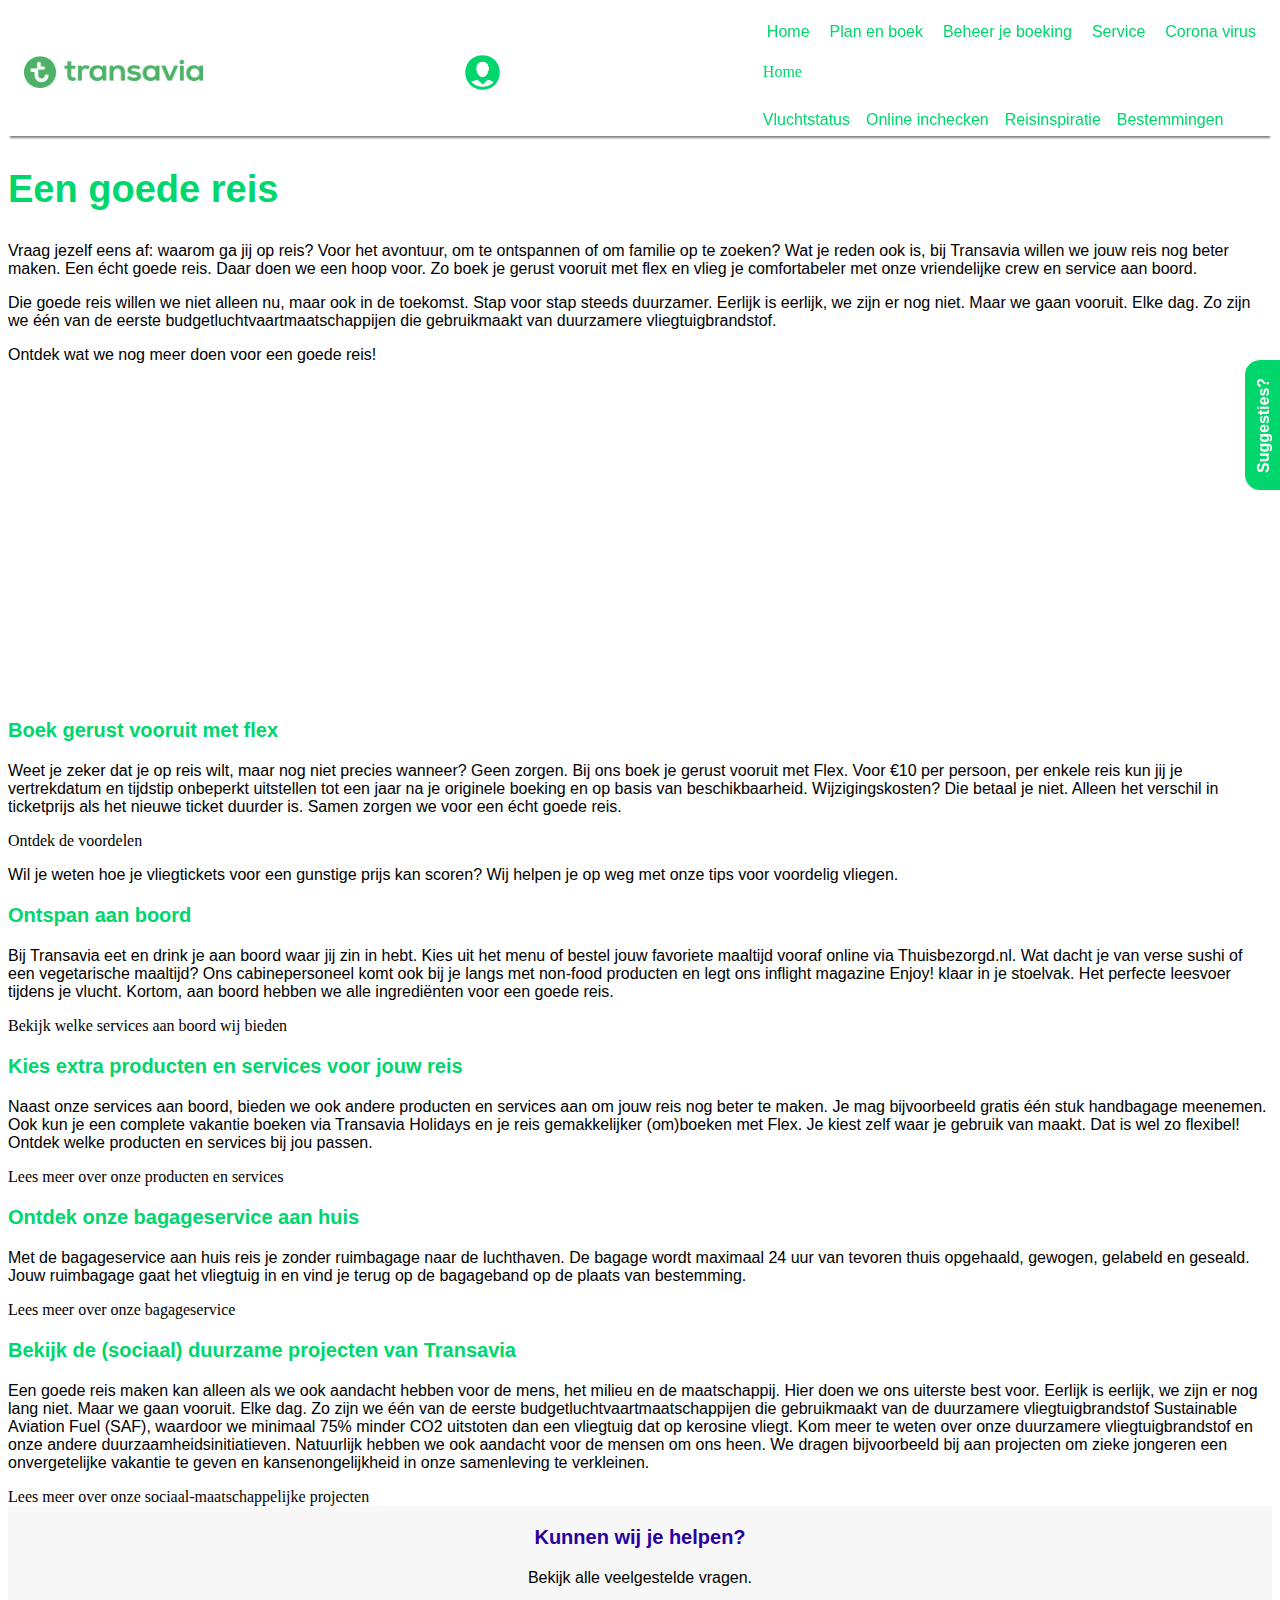
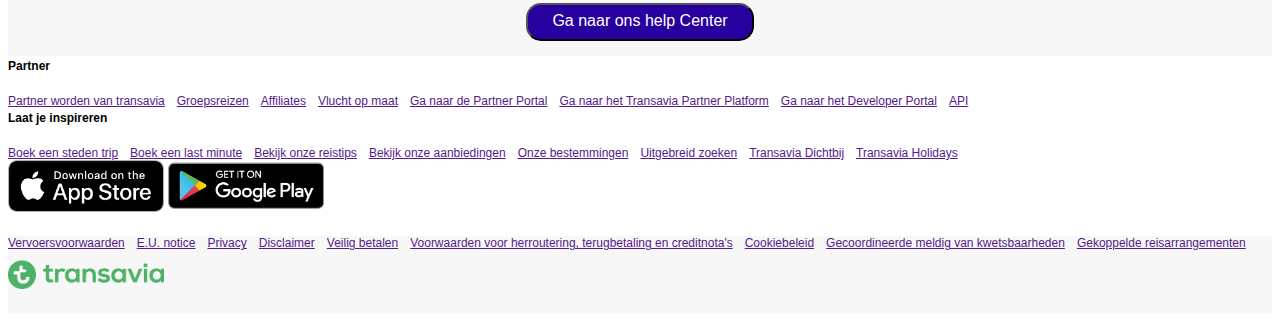
==== goede-reis.html @ a08840b6 "menu vormgegeven" ====
<!doctype html>
<html lang="nl">

<head>
    <meta charset="UTF-8">
    <meta name="author" content="jouw naam">
    <meta name="viewport" content="width=device-width, initial-scale=1">

    <title>Howdy FED2223</title>

    <link href="styles/style.css" rel="stylesheet">
    <link rel="icon" type="image/svg+xml" href="images/favicon.svg">
</head>

<body>
    <h1>Goede reis</h1>
    <header>
        <img class="headerlogo" id="logo" href="index.html" src="images/Transavia_logo_groen_horizontaal.png" alt="Go Home">
        <img class="account" id="account" src="images/transavia-account.png" alt="transavia Account">


        <!-- de open button -->
        <!-- de button is niet relevant voor screenreaders -->
        <!-- met aria-hidden="true" 'verstop' je de button voor ze -->
        <button aria-hidden="true"><img src="images/menu-button.png" alt="" /></button>


        <!--  het menu -->
        <nav>
            <section>
                <!-- de sluit button -->
                <!-- de button is ook niet relevant voor screenreaders -->
                <button aria-hidden="true"><img src="images/menu-button-active.png" alt="" /></button>

                <ul>
                    <li><a href="index.html"><img src="" alt=""> Home</a></li>
                    <li><a href="#"><img src="" alt=""> Plan en boek</a></li>
                    <li><a href="#"><img src="" alt=""> Beheer je boeking</a></li>
                    <li><a href="#"><img src="" alt=""> Service</a></li>
                    <li><a href="#"><img src="" alt=""> Corona virus</a></li>
                </ul>
                <a>Home</a>
            </section>
            <section>
                <ul>
                    <li><a href="vluchstatus.html">Vluchtstatus</a></li>
                    <li><a href="onlineinchecken.html">Online inchecken</a></li>
                    <li>
                        <a href="reisinspiratie.html">Reisinspiratie</a>
                    </li>
                    <li>
                        <a href="bestemmingen.html">Bestemmingen</a>
                    </li>
                </ul>
            </section>
        </nav>

    </header>

    <body>
        <a class="fixedlink">Suggesties?</a>
        <section class="section1">
            <h2>Een goede reis</h2>
            <article>
                <p>
                    Vraag jezelf eens af: waarom ga jij op reis? Voor het avontuur, om te ontspannen of om familie op te zoeken? Wat je reden ook is, bij Transavia willen we jouw reis nog beter maken. Een écht goede reis. Daar doen we een hoop voor. Zo boek je gerust vooruit met flex en vlieg je comfortabeler met onze vriendelijke crew en service aan boord.
                </p>
                <p>Die goede reis willen we niet alleen nu, maar ook in de toekomst. Stap voor stap steeds duurzamer. Eerlijk is eerlijk, we zijn er nog niet. Maar we gaan vooruit. Elke dag. Zo zijn we één van de eerste budgetluchtvaartmaatschappijen die gebruikmaakt van duurzamere vliegtuigbrandstof.</p>

                <p> Ontdek wat we nog meer doen voor een goede reis! </p>
            </article>
        </section>
        <section>
            <iframe width="400" height="315" src="https://www.youtube.com/embed/Dn-95Doh0b4" title="YouTube video player" frameborder="0" allow="accelerometer; autoplay; clipboard-write; encrypted-media; gyroscope; picture-in-picture; web-share" allowfullscreen></iframe>
        </section>
        <section>
            <article>
                <h3>Boek gerust vooruit met flex</h3>

                <p>Weet je zeker dat je op reis wilt, maar nog niet precies wanneer? Geen zorgen. Bij ons boek je gerust vooruit met Flex. Voor €10 per persoon, per enkele reis kun jij je vertrekdatum en tijdstip onbeperkt uitstellen tot een jaar na je originele boeking en op basis van beschikbaarheid. Wijzigingskosten? Die betaal je niet. Alleen het verschil in ticketprijs als het nieuwe ticket duurder is. Samen zorgen we voor een écht goede reis. </p>

                <a>Ontdek de voordelen</a>

                <p>Wil je weten hoe je vliegtickets voor een gunstige prijs kan scoren? Wij helpen je op weg met onze <a>tips voor voordelig vliegen</a>.</p>
            </article>
        </section>
        <section>
            <article>
                <h3>Ontspan aan boord</h3>
                <p>Bij Transavia eet en drink je aan boord waar jij zin in hebt. Kies uit het menu of bestel jouw favoriete maaltijd vooraf online via Thuisbezorgd.nl. Wat dacht je van verse sushi of een vegetarische maaltijd? Ons cabinepersoneel komt ook bij je langs met non-food producten en legt ons inflight magazine Enjoy! klaar in je stoelvak. Het perfecte leesvoer tijdens je vlucht. Kortom, aan boord hebben we alle ingrediënten voor een goede reis.</p>

                <a>Bekijk welke services aan boord wij bieden</a>
            </article>
        </section>
        <section>
            <article>
                <h3>Kies extra producten en services voor jouw reis</h3>
                <p>Naast onze services aan boord, bieden we ook andere producten en services aan om jouw reis nog beter te maken. Je mag bijvoorbeeld gratis één stuk handbagage meenemen. Ook kun je een complete vakantie boeken via Transavia Holidays en je reis gemakkelijker (om)boeken met Flex. Je kiest zelf waar je gebruik van maakt. Dat is wel zo flexibel! Ontdek welke producten en services bij jou passen.</p>

                <a>Lees meer over onze producten en services</a>
            </article>
        </section>
        <section>
            <article>
                <h3>Ontdek onze bagageservice aan huis</h3>
                <p>Met de bagageservice aan huis reis je zonder ruimbagage naar de luchthaven. De bagage wordt maximaal 24 uur van tevoren thuis opgehaald, gewogen, gelabeld en geseald. Jouw ruimbagage gaat het vliegtuig in en vind je terug op de bagageband op de plaats van bestemming.</p>
            </article>
            <a>Lees meer over onze bagageservice</a>
        </section>
        <section>
            <article>
            <h3>Bekijk de (sociaal) duurzame projecten van Transavia</h3>
                <p>Een goede reis maken kan alleen als we ook aandacht hebben voor de mens, het milieu en de maatschappij. Hier doen we ons uiterste best voor. Eerlijk is eerlijk, we zijn er nog lang niet. Maar we gaan vooruit. Elke dag. Zo zijn we één van de eerste budgetluchtvaartmaatschappijen die gebruikmaakt van de duurzamere vliegtuigbrandstof Sustainable Aviation Fuel (SAF), waardoor we minimaal 75% minder CO2 uitstoten dan een vliegtuig dat op kerosine vliegt. Kom meer te weten over onze <a>duurzamere vliegtuigbrandstof</a> en onze andere <a>duurzaamheidsinitiatieven</a>. Natuurlijk hebben we ook aandacht voor de mensen om ons heen. We dragen bijvoorbeeld bij aan projecten om zieke jongeren een onvergetelijke vakantie te geven en kansenongelijkheid in onze samenleving te verkleinen.</p>
                <a>Lees meer over onze sociaal-maatschappelijke projecten</a>
            </article>
        </section>
        
         <section class="section6">
        <h3 class="s6h3">Kunnen wij je helpen?</h3>
        <p class="s6p">Bekijk alle veelgestelde vragen.</p>
        <button class="s6button">Ga naar ons help Center</button>
    </section>
        
    </body>
    <footer>
        <section class="section7">
            <label class="s7label1">Partner</label>
            <nav class="s7nav1">
                <ul>
                    <li><a href="">Partner worden van transavia</a></li>
                    <li><a href="">Groepsreizen</a></li>
                    <li><a href="">Affiliates</a></li>
                    <li><a href="">Vlucht op maat</a></li>
                    <li><a href="">Ga naar de Partner Portal</a></li>
                    <li><a href="">Ga naar het Transavia Partner Platform</a></li>
                    <li><a href="">Ga naar het Developer Portal</a></li>
                    <li><a href="">API</a></li>
                </ul>
            </nav>
            <label class="s7label2">Laat je inspireren</label>
            <nav class="s7nav2">
                <ul>
                    <li><a href="">Boek een steden trip</a></li>
                    <li><a href="">Boek een last minute</a></li>
                    <li><a href="">Bekijk onze reistips</a></li>
                    <li><a href="">Bekijk onze aanbiedingen</a></li>
                    <li><a href="">Onze bestemmingen</a></li>
                    <li><a href="">Uitgebreid zoeken</a></li>
                    <li><a href="">Transavia Dichtbij</a></li>
                    <li><a href="">Transavia Holidays</a></li>
                </ul>
            </nav>
            <img class="s7img1" src="images/app-store-badge.png" alt="Download on the App store">
            <img class="s7img2" src="images/google-play-badge.png" alt="Get in on Google Play">
        </section>
        <section class="section8">
            <nav class="s8nav">
                <ul>
                    <li><a href="">Vervoersvoorwaarden</a></li>
                    <li><a href="">E.U. notice</a></li>
                    <li><a href="">Privacy</a></li>
                    <li><a href="">Disclaimer</a></li>
                    <li><a href="">Veilig betalen</a></li>
                    <li><a href="">Voorwaarden voor herroutering, terugbetaling en creditnota's</a></li>
                    <li><a href="">Cookiebeleid</a></li>
                    <li><a href="">Gecoordineerde meldig van kwetsbaarheden</a></li>
                    <li><a href="">Gekoppelde reisarrangementen</a></li>
                </ul>
            </nav>
            <img class=" s8img" src="images/Transavia_logo_groen_horizontaal.png" alt="Transavia logo">
        </section>
    </footer>

    <script defer src="scripts/script.js"></script>
</body></html>
---- styles/style.css ----
/**************/
/* CSS REMEDY */
/**************/
*,
*::after,
*::before {
    box-sizing: border-box;
}

button,
summary {
    cursor: pointer;
}





/*********************/
/* CUSTOM PROPERTIES */
/*********************/
:root {
    /* startje */
    --color-text: #111;
    --color-background: #eee;
}





/****************/
/* JOUW STYLING */
/****************/

/* jouw code */
@font-face {
    src: url('fonts/nexa-bold.otf') format('nexab');
    font-family: nexa-bold;
}

@font-face {
    font-family: nexa-light;
    src: url(fonts/nexa-light.otf);
}

P {
    font-family: sans-serif;
}

H1 {
    display: none;
}

H2 {
    color: #00D66C;
    font-family: sans-serif;
    font-size: 38px;
}

H3 {
    color: #00D66C;
    font-family: sans-serif;
    font-size: 20px;
}

H4 {
    font-family: sans-serif;
    font-size: 12px;

}

.hoofdnav1 li {
    border-bottom-color: #909090;
    border-bottom-style: solid;
    font-weight: bold;
        
}

.hoofdnav2 {
    font-weight: lighter;
}

.hoofdnav3 {
    background-color: #F7F7F7;
    height: 300px;
    
}

.hoofdnav3 article {
    font-family: sans-serif;
    color: #000000
}

.hoofdnav3 a {
    font-family: sans-serif;
    color: #000000;
    border-bottom: none
}

.hoofdnav3 p {
    font-family: sans-serif;
    font-size: 12px;
    color: #909090
}

.hoofdnav3 summary {
    font-family: sans-serif;
    font-weight: lighter;
    font-size: 16px;
    color: #000000;
    margin-bottom: 5px;
    margin-left: 10px
}

.hoofdnav3 article {
    font-weight: lighter;
    margin: 10px;
}

.headerlogo {
    width: 179px;
}

.account {
    height: 35px
}

.fixedlink {
    background-color: #00D66C;
    color: #FFFFFF;
    margin-right: 0px;
    position: fixed;
    right: 0;
    top: 40%;
    font-family: sans-serif;
    font-weight: bold;
    writing-mode: vertical-lr;
    transform: rotate(180deg);
    height: 130px;
    width: 35px;
    border-top-right-radius: 15px;
    border-bottom-right-radius: 15px;
    text-align: center;
    padding: 7px;

}

input {
    padding: 7px 24px 9px;
    border-radius: 12px;
    height: 40px;
}

.inputdate {
    font-family: sans-serif;
    letter-spacing: ;
    color: #606060;
}

ul {
    list-style: none;
}

li {
    font-family: sans-serif;
}

.s1form {
    font-family: sans-serif;
    font-size: 16px;
    display:flex;
    flex-wrap: wrap;
    justify-content: space-between;
    align-content:center;
    width: 80%;
    margin-left: auto;
    margin-right: auto;
   
}

.s1label1 {
    font-weight: bold;
    align-self;
    flex: 1 1 300px;
    margin-bottom: 10px;
}

.s1input1 {
    width: px;
    flex: 1px;
    margin-bottom: 20px;  
}

.s1label2 {
    font-weight: bold;
    flex: 1 1 300px;
    margin-bottom: 10px
}

.s1input2 {
    width: ;
    flex: 1 1 300px;
    margin-bottom: 20px;
}

.s1label3 {
    font-weight: bold;
    flex: 1 1 180px;
    margin-bottom: 10px
}

.s1input3 {
    flex: 1 1 150px;
    margin-bottom: 20px;
    margin-right: 30px;
}

.s1label4 {
    font-weight: bold;
    flex: 1 1 150px;
    margin-bottom: 10px;
}

.s1input4 {
    flex: 1 1 150px;
    margin-bottom: 20px;
}

.s1checkbox1 {
   margin-top: -10px;
   margin-right: 5px 
}

.s1label5 {
    font-weight: bold;
    flex: 1 1 300px;
    margin-bottom: 10px
}

.s1input5 {
    flex: 1 1 300px;
}

.s1checkbox2 {
    vertical-align: middle;
}

.s1button {
    background-color: #FF3268;
    color: #FFFFFF;
    padding: 7px 24px 9px;
    border-radius: 25px;
    font-size: 16px;
    margin-left: auto;
    margin-right: auto;
    margin-bottom: 20px;
    display: block;
    font-size: 20px;
    font-weight: bold;
}

.s1a {
    display: block;
    text-align: center;
    font-family: sans-serif;
    margin-bottom: 10px;
    
}

.searchimg {
    height: 25px;
    margin-right: 15px;
    vertical-align: middle;

}

.s1checkbox {
    width: 25px;
    height: 25px;
}

.section3 {
    background-color: #F3E5D8;
    padding: 15px;
}

.jeboekingbeherenimg {
    vertical-align: middle;
    height: 25px;
}

.section2 a {
    font-family: sans-serif;

}

.section3 {
    margin-top: 50px
}

.s3a1 {
    background-color: #F2F2F2;
    border-radius: 15px;
    padding: 10px;
}

.s3a2 {
    background-color: #F2F2F2;
    border-radius: 15px;
    padding: 10px;
    margin-top: 20px;
}

.s3h31 {
    vertical-align: middle;
    display: inline
}

.onlineincheckenimg {
    vertical-align: middle;
    height: 25px;
}

.s3h32 {
    color: #2800A0;
    vertical-align: middle;
    display: inline;
}

.s3button1 {
    background-color: #00D66C;
    color: #FFFFFF;
    font-size: 16px;
    padding: 7px 24px 9px;
    border-radius: 15px 15px;
}

.s3button2 {
    background-color: #2800A0;
    color: #FFFFFF;
    font-size: 16px;
    padding: 7px 24px 9px;
    border-radius: 15px 15px;
}

.section4 {}

table {
    width: 90%;
    margin-left: auto;
    margin-right: auto;
}

th {
    color: #2800A0;
    font-family: sans-serif;
    font-size: 20px;
    font-weight: bold;
    text-align: left;
}

.tdVanaf {
    color: #202020;
    font-family: sans-serif;
    font-size: 16px;
    
}
    
.tdPrijs{
    color: #2800A0;
    font-family: sans-serif;
    font-size: 24px;
    text-align: right;
    font-weight: bold;
}

.BottomRow {
    border-bottom: solid 1px #606060;
}

.s4p {
    width: 80%;
    margin-left: auto;
    margin-right: auto;
}


.section5 {
    background-color: #F3E5D8;
    padding: 50px;
}

.s5img1 {
    padding-top: 20px;
    padding-bottom: 20px;
    margin: 10px;
    margin-left: auto;
    margin-right: auto;
    display: block;
}

.s5img2 {
    padding-top: 20px;
    padding-bottom: 20px;
    margin: 10px;
    margin-left: auto;
    margin-right: auto;
    display: block;
}

.s5img3 {
    padding-top: 20px;
    padding-bottom: 20px;
    margin: 10px;
    margin-left: auto;
    margin-right: auto;
    display: block;
}

.s5a1s1 {
    background-color: #00D66C;
    border-top-left-radius: 12px;
    border-top-right-radius: 12px;
    height: 120px;
}


.s5a1s2 {
    background-color: #FFFFFF;
    border-bottom-left-radius: 12px;
    border-bottom-right-radius: 12px;
    padding: 10px;
    margin-bottom: 50px;
}

.s5h31 {
    margin-top: 0px
}

.s5a2s1 {
    background-color: #2800A0;
    border-top-left-radius: 12px;
    border-top-right-radius: 12px;
    height: 120px;
}

.s5a2s2 {
    background-color: #FFFFFF;
    border-bottom-left-radius: 12px;
    border-bottom-right-radius: 12px;
    padding: 10px;
    margin-bottom: 50px;
}

.s5h32 {
    color: #2800A0;
     margin-top: 0px
}

.s5a3s1 {
    background-color: #FF3268;
    border-top-left-radius: 12px;
    border-top-right-radius: 12px;
    height: 120px;
}

.s5a3s2 {
    background-color: #FFFFFF;
    border-bottom-left-radius: 12px;
    border-bottom-right-radius: 12px;
    padding: 10px;
}

.s5h33 {
    color: #FF3268;
     margin-top: 0px
}

/*
.s5a1 {
    display: block;
    background-color: #FFFFFF;
    padding: 7px
}
*/
.s5h2 {
    color: #2800A0;
}

.s5p {
    font-size: 16px;
    color: #606060;
}

.s5button {
    background-color: #FFFFFF;
    color: black;
    font-size: 16px;
    padding: 7px 24px 9px;
    border-radius: 12px;
}

.section6 {
    background-color: #F7F7F7;
    height: 150px;

}

.s6h3 {
    color: #2800A0;
    text-align: center;
    margin-top: 0px;
    padding-top: 20px
}

.s6p {
    text-align: center;
}

.s6button {
    background-color: #2800A0;
    color: #FFFFFF;
    font-size: 16px;
    padding: 7px 24px 9px;
    border-radius: 15px 15px;
    margin-bottom: 20px;
    margin-left: auto;
    margin-right: auto;
    display: block;
}

.s7 {
 
}

.s7label1 {
    font-family: sans-serif;
    font-size: 12px;
    font-weight: bold;
}

.s7nav1 {
    font-family: sans-serif;
    font-size: 12px;
    color: #909090;
    margin-top: 20px;
}

.s7label2 {
    font-family: sans-serif;
    font-size: 12px;
    font-weight: bold;
}

.s7nav2 {
    font-family: sans-serif;
    font-size: 12px;
    color: #909090;
    margin-top: 20px;
}

.s7img1 {
    width: 156px;
}

.s7img2 {
    width: 156px;
}

.section8 {
    background-color: #F7F7F7;
}

.s8nav {
    font-family: sans-serif;
    font-size: 12px;
    color: #909090;
    margin-top: 20px;
    margin-bottom: 10px;
    
}

.s8img {
    width: 156px;
    margin-bottom: 20px;
}



/* scroll naar beneden om de uitwerking te bekijken */

/* Simpele CSS Remedy */
/* naar een idee van Jen Simmons */
/* https://github.com/jensimmons/cssremedy */
*,
*::after,
*::before {
    box-sizing: border-box;
}

button:not(disabled) {
    cursor: pointer;
}





/******************************************************/
/* styling voor de small-screen versie van de website */
/******************************************************/

/*************/
/* DE HEADER */
/*************/
header {
    background-color: #FFFFFF;
    min-height: 4em;
    padding: 0 1em;
    line-height: 1;
    box-shadow: 0 4px 2px -2px gray;
    width: 100%;

    /* JOUW CODE HIER - stap 3 */
    display: flex;
    justify-content: space-between;
    align-items: center;

    position: sticky;
    top: 0;
}

/* alle links in de header */
header a {
    padding: .5em 0;
    color: #00D66C;
    text-decoration: none;
}




/*****************/
/* BEIDE BUTTONS */
/*****************/
header button {
    padding: .5em;


    /* standaard styling aanpassen */
    appearance: none;
    background-color: #FFFFFF;
    border: none;
    border-radius: .25em;
    font: inherit;
    text-align: center;
    color: var(--button-color);
}

header button img {
    height: 1em;
}



/***************/
/* MENU BUTTON */
/***************/
header > button {
    /* JOUW CODE HIER - stap 3 */
    order: -1;
    display: block;

}



/***************/
/* SLUIT BUTTON */
/***************/
nav button {
    justify-self: start;
}





/************/
/* HET MENU */
/************/
nav {
    padding: 1em;

    display: grid;
    align-content: start;
    gap: 1em;


    background-color: #FFFFFF;

    /* JOUW CODE HIER - stap 1 */
    position: fixed;
    left: 0;
    right: 0;
    top: 0;
    bottom: 0;

    /* JOUW CODE HIER - stap 2 */
    transform: translatex(-100%);

    /* JOUW CODE HIER - stap 4 */
    transition: transform .3s;
}

/* als menu open is */
nav.toonMenu {
    /* JOUW CODE HIER - stap 4 */
    transform: translatex(0);
}





/*******************/
/* LIJST MET LINKS */
/*******************/
nav ul {
    margin: 0;
    padding: 0em;
    list-style: none;
}



/************************/
/* EEN LINK IN DE LIJST */
/************************/
nav a {
    /* icon en tekst met gap-je naast elkaar */
    display: flex;
    align-items: center;
    column-gap: .25em;

    border-bottom: solid 1px var(--menu-border);
}

nav a img {
    width: auto;
    height: 2em;
}

nav a.active {
    font-weight: bold;
}





/****************************************************************/
/* styling voor de header als de browser minimaal 38em breed is */
/****************************************************************/
@media (min-width:38em) {
    header > button {
        /* JOUW CODE HIER - stap 6 */
        display: none;
    }

    nav {
        /* JOUW CODE HIER - stap 7 */
        position: static;
        transform: none;
        padding: 0;

        background: none;
    }

    nav button {
        /* JOUW CODE HIER - stap 6 */
        display: none;
    }

    nav ul {
        /* JOUW CODE HIER - stap 8 */
        display: flex;
        gap: 1em;
    }

    nav a {
        /* JOUW CODE HIER - stap 9 */
        flex-direction: column;

        border: none;
    }

    header > a:last-of-type {
        /* JOUW CODE HIER - stap 9 */
        flex-direction: column;
    }
}





/****************************************************************/
/* styling voor de header als de browser minimaal 57em breed is */
/****************************************************************/
@media (min-width:57em) {

    header > a:last-of-type,
    nav a {
        /* JOUW CODE HIER - stap 10 */
        flex-direction: row;
    }
}





/***********/
/* CONTENT */
/***********/
/*
main h1,
main p {
  max-width:40rem;
  margin:0 auto;
  line-height:1.75;
}

main h1 {
  padding:5vw 2.5vw 0;
  
  background-image:var(--title-gradient);
  -webkit-background-clip:text;
  background-clip:text;
  color:transparent;
}

main p {
}
*/
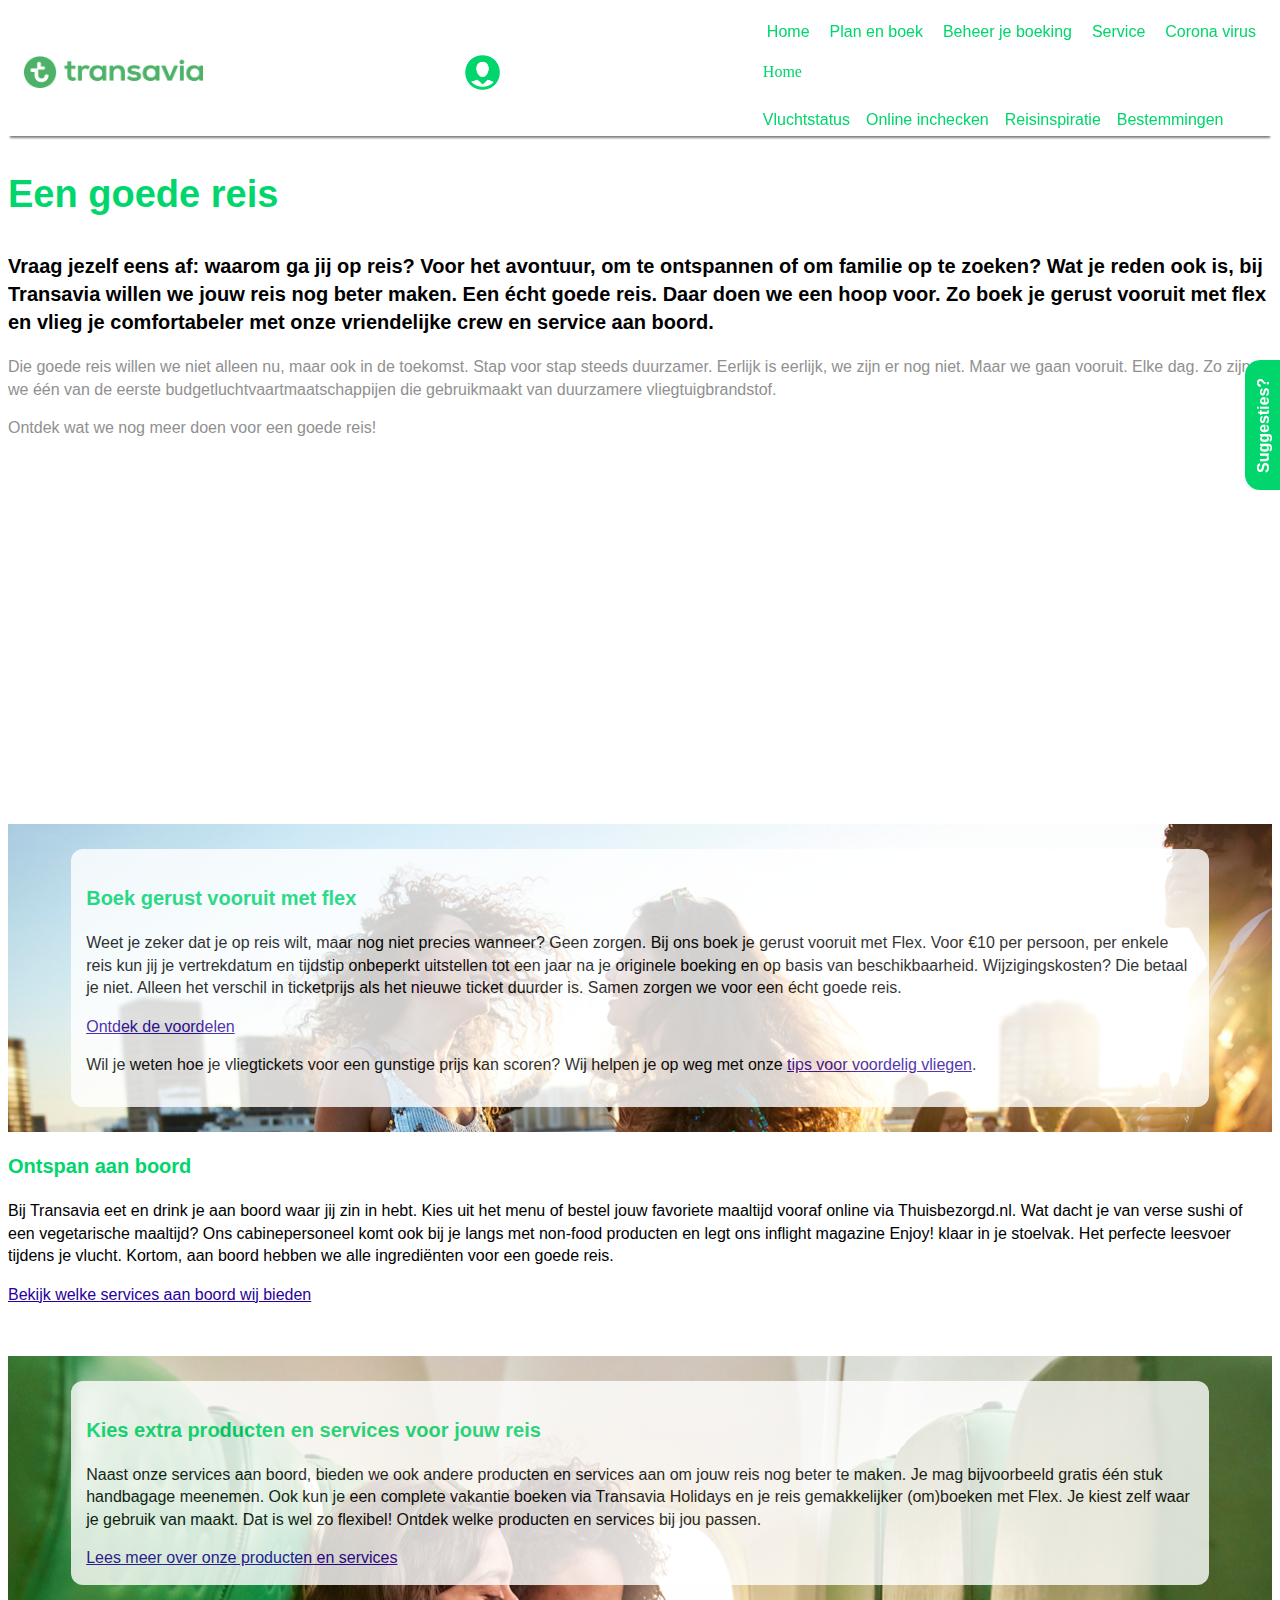
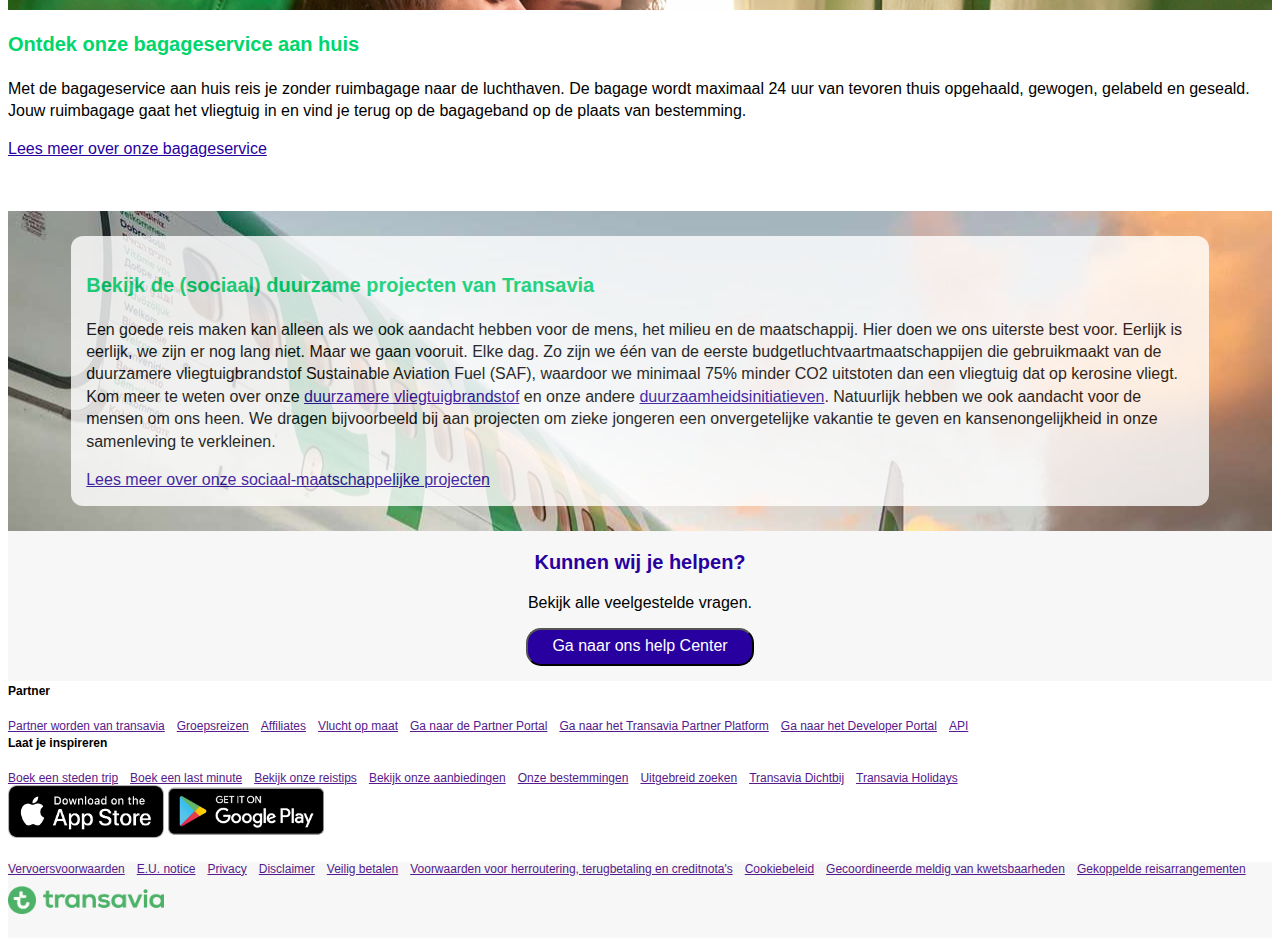
==== commit f2fd4cb5: "met 2e pagina" ====
--- a/goede-reis.html
+++ b/goede-reis.html
@@ -3,7 +3,7 @@
 
 <head>
     <meta charset="UTF-8">
-    <meta name="author" content="jouw naam">
+    <meta name="author" content="Naro Williams">
     <meta name="viewport" content="width=device-width, initial-scale=1">
 
     <title>Howdy FED2223</title>
@@ -59,22 +59,24 @@
 
     <body>
         <a class="fixedlink">Suggesties?</a>
-        <section class="section1">
+        <section class="pagina2section1">
             <h2>Een goede reis</h2>
             <article>
-                <p>
+                <p class="p2s1p1">
                     Vraag jezelf eens af: waarom ga jij op reis? Voor het avontuur, om te ontspannen of om familie op te zoeken? Wat je reden ook is, bij Transavia willen we jouw reis nog beter maken. Een écht goede reis. Daar doen we een hoop voor. Zo boek je gerust vooruit met flex en vlieg je comfortabeler met onze vriendelijke crew en service aan boord.
                 </p>
-                <p>Die goede reis willen we niet alleen nu, maar ook in de toekomst. Stap voor stap steeds duurzamer. Eerlijk is eerlijk, we zijn er nog niet. Maar we gaan vooruit. Elke dag. Zo zijn we één van de eerste budgetluchtvaartmaatschappijen die gebruikmaakt van duurzamere vliegtuigbrandstof.</p>
+                <p class="p2s1p2">Die goede reis willen we niet alleen nu, maar ook in de toekomst. Stap voor stap steeds duurzamer. Eerlijk is eerlijk, we zijn er nog niet. Maar we gaan vooruit. Elke dag. Zo zijn we één van de eerste budgetluchtvaartmaatschappijen die gebruikmaakt van duurzamere vliegtuigbrandstof.</p>
 
-                <p> Ontdek wat we nog meer doen voor een goede reis! </p>
+                <p class="p2s1p3"> Ontdek wat we nog meer doen voor een goede reis! </p>
             </article>
         </section>
-        <section>
-            <iframe width="400" height="315" src="https://www.youtube.com/embed/Dn-95Doh0b4" title="YouTube video player" frameborder="0" allow="accelerometer; autoplay; clipboard-write; encrypted-media; gyroscope; picture-in-picture; web-share" allowfullscreen></iframe>
+        
+        <section class="pagina2section2">
+            <iframe width="390" height="315" src="https://www.youtube.com/embed/Dn-95Doh0b4" title="YouTube video player" frameborder="0" allow="accelerometer; autoplay; clipboard-write; encrypted-media; gyroscope; picture-in-picture; web-share" allowfullscreen></iframe>
         </section>
-        <section>
-            <article>
+        
+        <section class="pagina2section3">
+            <article class="p2s3article" >
                 <h3>Boek gerust vooruit met flex</h3>
 
                 <p>Weet je zeker dat je op reis wilt, maar nog niet precies wanneer? Geen zorgen. Bij ons boek je gerust vooruit met Flex. Voor €10 per persoon, per enkele reis kun jij je vertrekdatum en tijdstip onbeperkt uitstellen tot een jaar na je originele boeking en op basis van beschikbaarheid. Wijzigingskosten? Die betaal je niet. Alleen het verschil in ticketprijs als het nieuwe ticket duurder is. Samen zorgen we voor een écht goede reis. </p>
@@ -84,31 +86,31 @@
                 <p>Wil je weten hoe je vliegtickets voor een gunstige prijs kan scoren? Wij helpen je op weg met onze <a>tips voor voordelig vliegen</a>.</p>
             </article>
         </section>
-        <section>
-            <article>
+        <section class="pagina2section4">
+            <article class="p2s4article">
                 <h3>Ontspan aan boord</h3>
                 <p>Bij Transavia eet en drink je aan boord waar jij zin in hebt. Kies uit het menu of bestel jouw favoriete maaltijd vooraf online via Thuisbezorgd.nl. Wat dacht je van verse sushi of een vegetarische maaltijd? Ons cabinepersoneel komt ook bij je langs met non-food producten en legt ons inflight magazine Enjoy! klaar in je stoelvak. Het perfecte leesvoer tijdens je vlucht. Kortom, aan boord hebben we alle ingrediënten voor een goede reis.</p>
 
                 <a>Bekijk welke services aan boord wij bieden</a>
             </article>
         </section>
-        <section>
-            <article>
+        <section class="pagina2section5">
+            <article class="p2s5article">
                 <h3>Kies extra producten en services voor jouw reis</h3>
                 <p>Naast onze services aan boord, bieden we ook andere producten en services aan om jouw reis nog beter te maken. Je mag bijvoorbeeld gratis één stuk handbagage meenemen. Ook kun je een complete vakantie boeken via Transavia Holidays en je reis gemakkelijker (om)boeken met Flex. Je kiest zelf waar je gebruik van maakt. Dat is wel zo flexibel! Ontdek welke producten en services bij jou passen.</p>
 
                 <a>Lees meer over onze producten en services</a>
             </article>
         </section>
-        <section>
-            <article>
+        <section class="pagina2section6">
+            <article class="p2s6article">
                 <h3>Ontdek onze bagageservice aan huis</h3>
                 <p>Met de bagageservice aan huis reis je zonder ruimbagage naar de luchthaven. De bagage wordt maximaal 24 uur van tevoren thuis opgehaald, gewogen, gelabeld en geseald. Jouw ruimbagage gaat het vliegtuig in en vind je terug op de bagageband op de plaats van bestemming.</p>
             </article>
             <a>Lees meer over onze bagageservice</a>
         </section>
-        <section>
-            <article>
+        <section class="pagina2section7">
+            <article class="p2s7article">
             <h3>Bekijk de (sociaal) duurzame projecten van Transavia</h3>
                 <p>Een goede reis maken kan alleen als we ook aandacht hebben voor de mens, het milieu en de maatschappij. Hier doen we ons uiterste best voor. Eerlijk is eerlijk, we zijn er nog lang niet. Maar we gaan vooruit. Elke dag. Zo zijn we één van de eerste budgetluchtvaartmaatschappijen die gebruikmaakt van de duurzamere vliegtuigbrandstof Sustainable Aviation Fuel (SAF), waardoor we minimaal 75% minder CO2 uitstoten dan een vliegtuig dat op kerosine vliegt. Kom meer te weten over onze <a>duurzamere vliegtuigbrandstof</a> en onze andere <a>duurzaamheidsinitiatieven</a>. Natuurlijk hebben we ook aandacht voor de mensen om ons heen. We dragen bijvoorbeeld bij aan projecten om zieke jongeren een onvergetelijke vakantie te geven en kansenongelijkheid in onze samenleving te verkleinen.</p>
                 <a>Lees meer over onze sociaal-maatschappelijke projecten</a>
--- a/styles/style.css
+++ b/styles/style.css
@@ -74,7 +74,7 @@
     border-bottom-color: #909090;
     border-bottom-style: solid;
     font-weight: bold;
-        
+
 }
 
 .hoofdnav2 {
@@ -84,7 +84,7 @@
 .hoofdnav3 {
     background-color: #F7F7F7;
     height: 300px;
-    
+
 }
 
 .hoofdnav3 article {
@@ -152,11 +152,6 @@
     height: 40px;
 }
 
-.inputdate {
-    font-family: sans-serif;
-    letter-spacing: ;
-    color: #606060;
-}
 
 ul {
     list-style: none;
@@ -169,14 +164,14 @@
 .s1form {
     font-family: sans-serif;
     font-size: 16px;
-    display:flex;
+    display: flex;
     flex-wrap: wrap;
     justify-content: space-between;
-    align-content:center;
+    align-content: center;
     width: 80%;
     margin-left: auto;
     margin-right: auto;
-   
+
 }
 
 .s1label1 {
@@ -189,7 +184,7 @@
 .s1input1 {
     width: px;
     flex: 1px;
-    margin-bottom: 20px;  
+    margin-bottom: 20px;
 }
 
 .s1label2 {
@@ -206,30 +201,38 @@
 
 .s1label3 {
     font-weight: bold;
-    flex: 1 1 180px;
-    margin-bottom: 10px
+    flex: 1 1 120px;
+    margin-bottom: 10px;
 }
 
 .s1input3 {
-    flex: 1 1 150px;
+    flex: 100px;
     margin-bottom: 20px;
     margin-right: 30px;
+    font-family: sans-serif;
+    letter-spacing: .05em;
+    color: #606060;
+    font-size: 12px;
 }
 
 .s1label4 {
     font-weight: bold;
-    flex: 1 1 150px;
+    flex: 100px;
     margin-bottom: 10px;
 }
 
 .s1input4 {
-    flex: 1 1 150px;
+    flex: 1 1 100px;
     margin-bottom: 20px;
+    font-family: sans-serif;
+    letter-spacing: .05em;
+    color: #606060;
+    font-size: 12px;
 }
 
 .s1checkbox1 {
-   margin-top: -10px;
-   margin-right: 5px 
+    margin-top: -10px;
+    margin-right: 5px
 }
 
 .s1label5 {
@@ -265,7 +268,7 @@
     text-align: center;
     font-family: sans-serif;
     margin-bottom: 10px;
-    
+
 }
 
 .searchimg {
@@ -357,17 +360,17 @@
     font-family: sans-serif;
     font-size: 20px;
     font-weight: bold;
-    text-align: left;
+    text-align: left; 
 }
 
 .tdVanaf {
     color: #202020;
     font-family: sans-serif;
     font-size: 16px;
-    
-}
-    
-.tdPrijs{
+
+}
+
+.tdPrijs {
     color: #2800A0;
     font-family: sans-serif;
     font-size: 24px;
@@ -377,6 +380,7 @@
 
 .BottomRow {
     border-bottom: solid 1px #606060;
+    
 }
 
 .s4p {
@@ -455,7 +459,7 @@
 
 .s5h32 {
     color: #2800A0;
-     margin-top: 0px
+    margin-top: 0px
 }
 
 .s5a3s1 {
@@ -474,7 +478,7 @@
 
 .s5h33 {
     color: #FF3268;
-     margin-top: 0px
+    margin-top: 0px
 }
 
 /*
@@ -501,6 +505,16 @@
     border-radius: 12px;
 }
 
+.s5deel2{
+    background-color: #F3E5D8;
+    margin-top: -50px;
+    padding-left: 10px;
+    padding-right: 10px;
+    padding-bottom: 40px
+        
+}
+
+
 .section6 {
     background-color: #F7F7F7;
     height: 150px;
@@ -530,9 +544,7 @@
     display: block;
 }
 
-.s7 {
- 
-}
+.s7 {}
 
 .s7label1 {
     font-family: sans-serif;
@@ -578,7 +590,7 @@
     color: #909090;
     margin-top: 20px;
     margin-bottom: 10px;
-    
+
 }
 
 .s8img {
@@ -846,3 +858,117 @@
 }
 */
 
+
+
+
+
+/* PAGINA 2 */
+.pagina2section1 {
+    line-height: 1.4
+}
+.p2s1p1 {
+    font-weight: bold;
+    font-size: 20px
+}
+
+.p2s1p2 {
+    font-weight: lighter;
+    font-size: 16px;
+    color: #909090
+}
+
+.p2s1p3 {
+    font-weight: lighter;
+    font-size: 16px;
+    color: #909090
+}
+
+.pagina2section3 {
+    background-image: url(../images/page2img1.png);
+    padding-top: 25px;
+    padding-bottom: 25px;
+    margin-top: 50px;
+    line-height: 1.4
+}
+
+.pagina2section3 a {
+    font-family: sans-serif;
+    color: #2800A0;
+    text-decoration: underline;
+}
+
+.p2s3article {
+    width: 90%;
+    background-color: #ffffff;
+    opacity: 80%;
+    border-radius: 12px;
+    margin-left: auto;
+    margin-right: auto;
+    padding: 15px
+}
+
+.pagina2section4 {
+    line-height: 1.4
+}
+
+.pagina2section4 a {
+    font-family: sans-serif;
+    color: #2800A0;
+    text-decoration: underline;
+}
+.pagina2section5 {
+    background-image: url(../images/page2img2.png);
+    padding-top: 25px;
+    padding-bottom: 25px;
+    margin-top: 50px;
+    line-height: 1.4
+}
+
+.pagina2section5 a {
+    font-family: sans-serif;
+    color: #2800A0;
+    text-decoration: underline;
+}
+
+.p2s5article {
+    width: 90%;
+    background-color: #ffffff;
+    opacity: 80%;
+    border-radius: 12px;
+    margin-left: auto;
+    margin-right: auto;
+    padding: 15px
+}
+
+.pagina2section6 {
+    line-height: 1.4
+}
+
+.pagina2section6 a {
+    font-family: sans-serif;
+    color: #2800A0;
+    text-decoration: underline;
+}
+
+.pagina2section7 {
+    background-image: url(../images/page2img3.jpg);
+    padding-top: 25px;
+    padding-bottom: 25px;
+    margin-top: 50px;
+    line-height: 1.4;
+}
+
+.p2s7article {
+    width: 90%;
+    background-color: #ffffff;
+    opacity: 80%;
+    border-radius: 12px;
+    margin-left: auto;
+    margin-right: auto;
+    padding: 15px
+}
+
+.pagina2section7 a {
+    font-family: sans-serif;
+    color: #2800A0;
+    text-decoration: underline;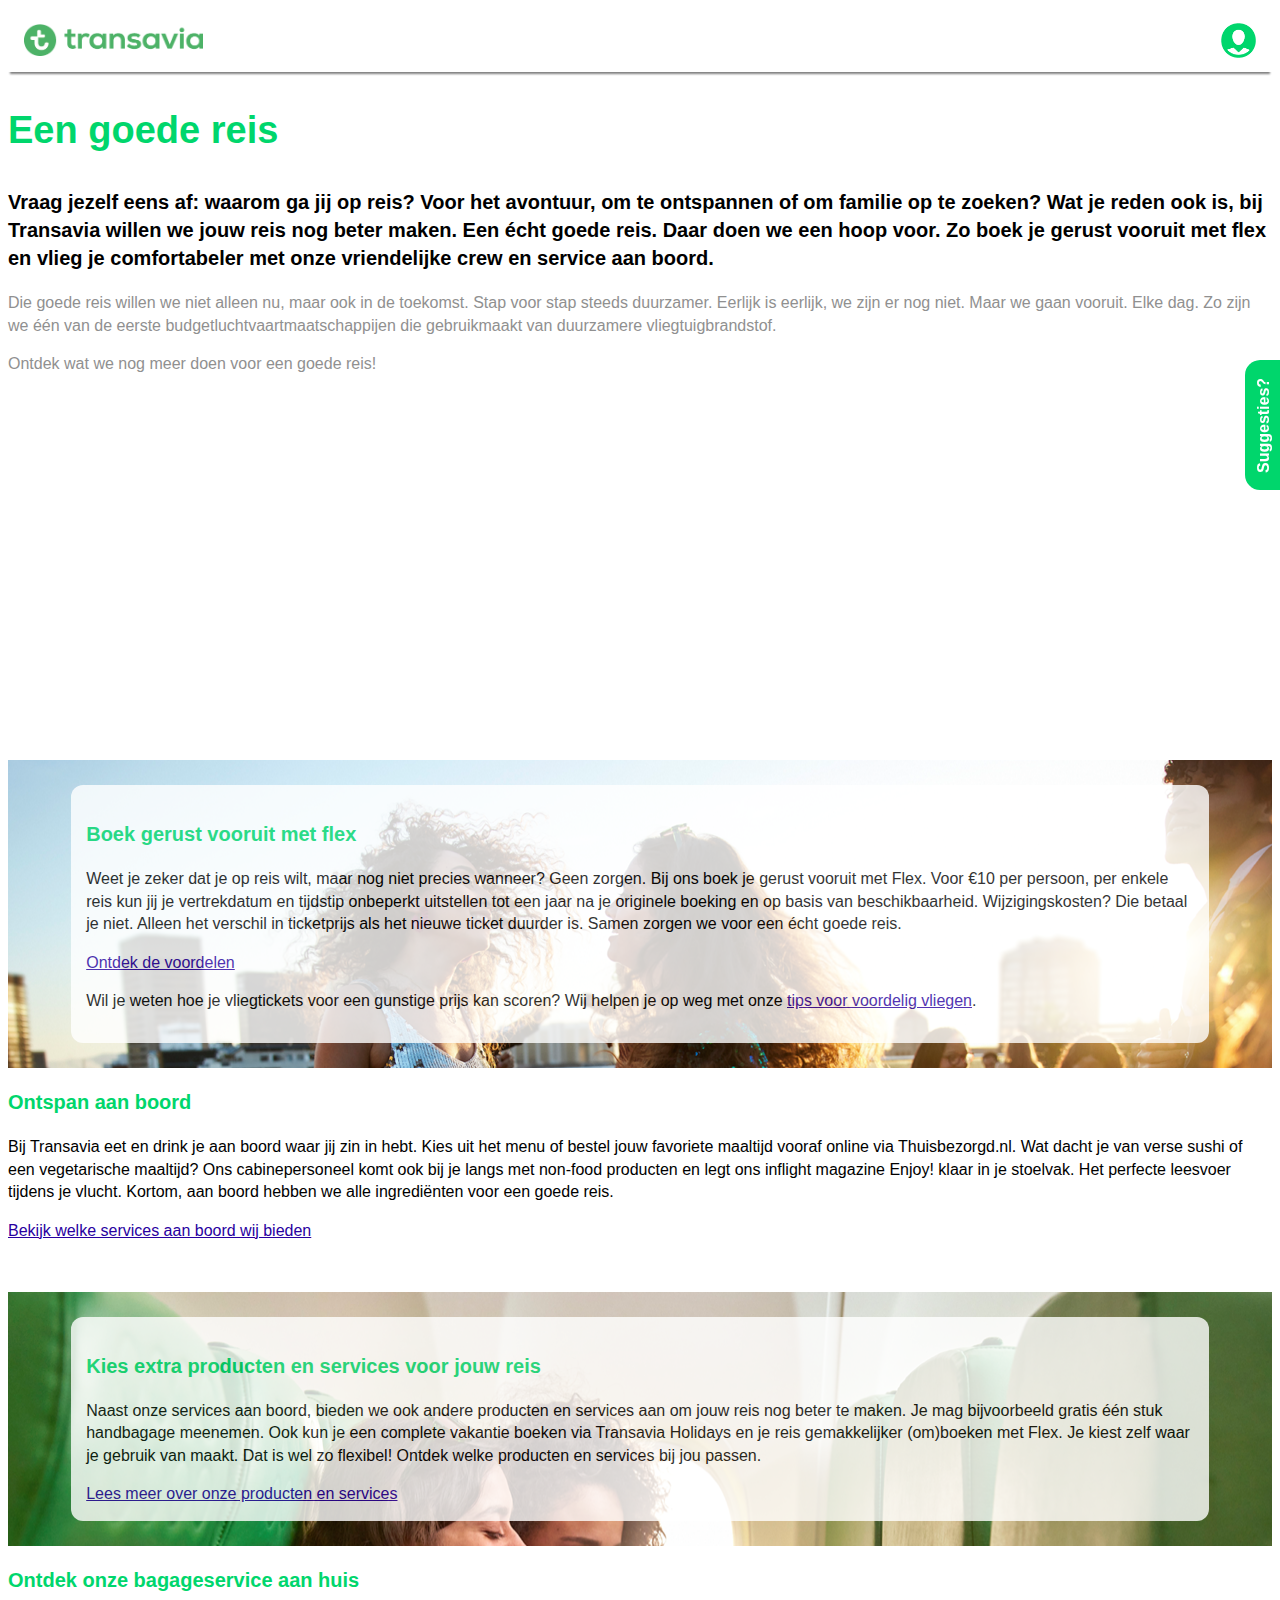
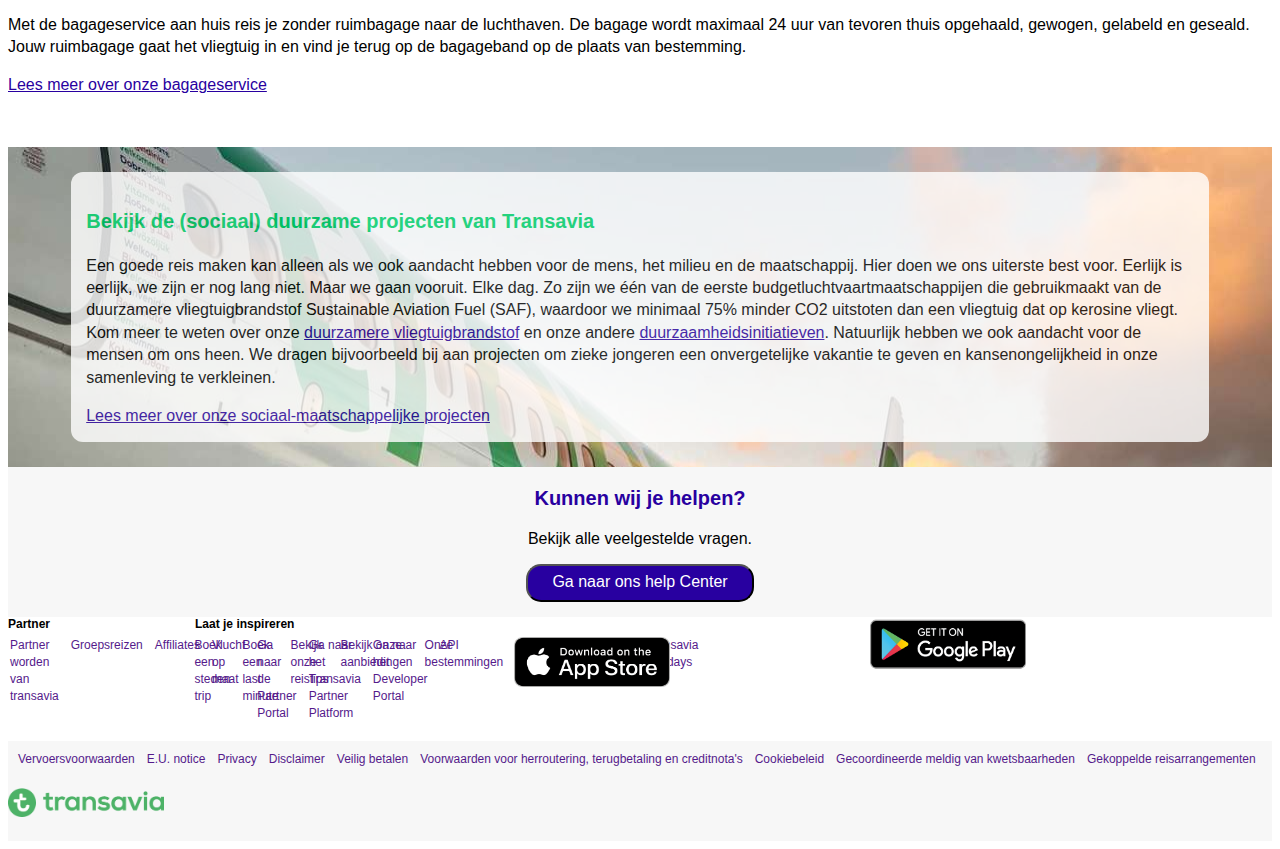
==== commit 66b6f39d: "presentatie" ====
--- a/goede-reis.html
+++ b/goede-reis.html
@@ -72,7 +72,7 @@
         </section>
         
         <section class="pagina2section2">
-            <iframe width="390" height="315" src="https://www.youtube.com/embed/Dn-95Doh0b4" title="YouTube video player" frameborder="0" allow="accelerometer; autoplay; clipboard-write; encrypted-media; gyroscope; picture-in-picture; web-share" allowfullscreen></iframe>
+            <iframe width="100%" height="315" src="https://www.youtube.com/embed/Dn-95Doh0b4" title="YouTube video player" frameborder="0" allow="accelerometer; autoplay; clipboard-write; encrypted-media; gyroscope; picture-in-picture; web-share" allowfullscreen></iframe>
         </section>
         
         <section class="pagina2section3">
--- a/styles/style.css
+++ b/styles/style.css
@@ -283,14 +283,23 @@
     height: 25px;
 }
 
+.section1 a {
+    text-decoration: none;
+}
+
 .section3 {
     background-color: #F3E5D8;
     padding: 15px;
+    line-height: 1.4;
 }
 
 .jeboekingbeherenimg {
     vertical-align: middle;
     height: 25px;
+}
+
+.section2 {
+    line-height: 1.4;
 }
 
 .section2 a {
@@ -347,7 +356,10 @@
     border-radius: 15px 15px;
 }
 
-.section4 {}
+.section4 {
+    
+}
+
 
 table {
     width: 90%;
@@ -387,12 +399,21 @@
     width: 80%;
     margin-left: auto;
     margin-right: auto;
-}
-
+    line-height: 1.4;
+}
+
+.pijl {
+    height: 7px;
+    width: 6px;
+    margin-bottom: 1px;
+    margin-right: 3px
+    
+}
 
 .section5 {
     background-color: #F3E5D8;
     padding: 50px;
+    line-height: 1.4;
 }
 
 .s5img1 {
@@ -457,6 +478,7 @@
     margin-bottom: 50px;
 }
 
+
 .s5h32 {
     color: #2800A0;
     margin-top: 0px
@@ -505,12 +527,20 @@
     border-radius: 12px;
 }
 
+.pijltje {
+    height: 8px;
+    width: 7px;
+    margin-bottom: 2px;
+    margin-left: -20px
+}
+
 .s5deel2{
     background-color: #F3E5D8;
     margin-top: -50px;
     padding-left: 10px;
     padding-right: 10px;
-    padding-bottom: 40px
+    padding-bottom: 40px;
+    line-height: 1.4;
         
 }
 
@@ -544,7 +574,10 @@
     display: block;
 }
 
-.s7 {}
+.section7 {
+    display: flex;
+    flex-wrap: wrap
+}
 
 .s7label1 {
     font-family: sans-serif;
@@ -557,6 +590,10 @@
     font-size: 12px;
     color: #909090;
     margin-top: 20px;
+    margin-left: -40px;
+    width: 185px;
+    flex: 1 1 1;
+    line-height: 1.4;
 }
 
 .s7label2 {
@@ -570,14 +607,29 @@
     font-size: 12px;
     color: #909090;
     margin-top: 20px;
+    margin-left: -100px;
+    width:120px;
+    line-height: 1.4;
 }
 
 .s7img1 {
     width: 156px;
+    height: 50px;
+    display: block;
+    margin-left: 200px;
+    margin-top: 20px;
+        
+    
 }
 
 .s7img2 {
     width: 156px;
+    height: 55px;
+     margin-left: 200px;
+}
+
+.section7 a {
+    text-decoration:none;
 }
 
 .section8 {
@@ -590,7 +642,12 @@
     color: #909090;
     margin-top: 20px;
     margin-bottom: 10px;
-
+    line-height: 1.4;
+    padding: 10px
+}
+
+.section8 a {
+    text-decoration:none;
 }
 
 .s8img {
@@ -691,7 +748,7 @@
 /***************/
 /* SLUIT BUTTON */
 /***************/
-nav button {
+header nav button {
     justify-self: start;
 }
 
@@ -702,7 +759,7 @@
 /************/
 /* HET MENU */
 /************/
-nav {
+header nav {
     padding: 1em;
 
     display: grid;
@@ -831,6 +888,13 @@
 }
 
 
+
+@media (prefers-reduced-motion:no-preference) {
+    #Nav{
+        transition: transform 0.3;
+    }
+    
+}
 
 
 
@@ -971,4 +1035,8 @@
 .pagina2section7 a {
     font-family: sans-serif;
     color: #2800A0;
-    text-decoration: underline;+    text-decoration: underline;
+    
+}
+
+
